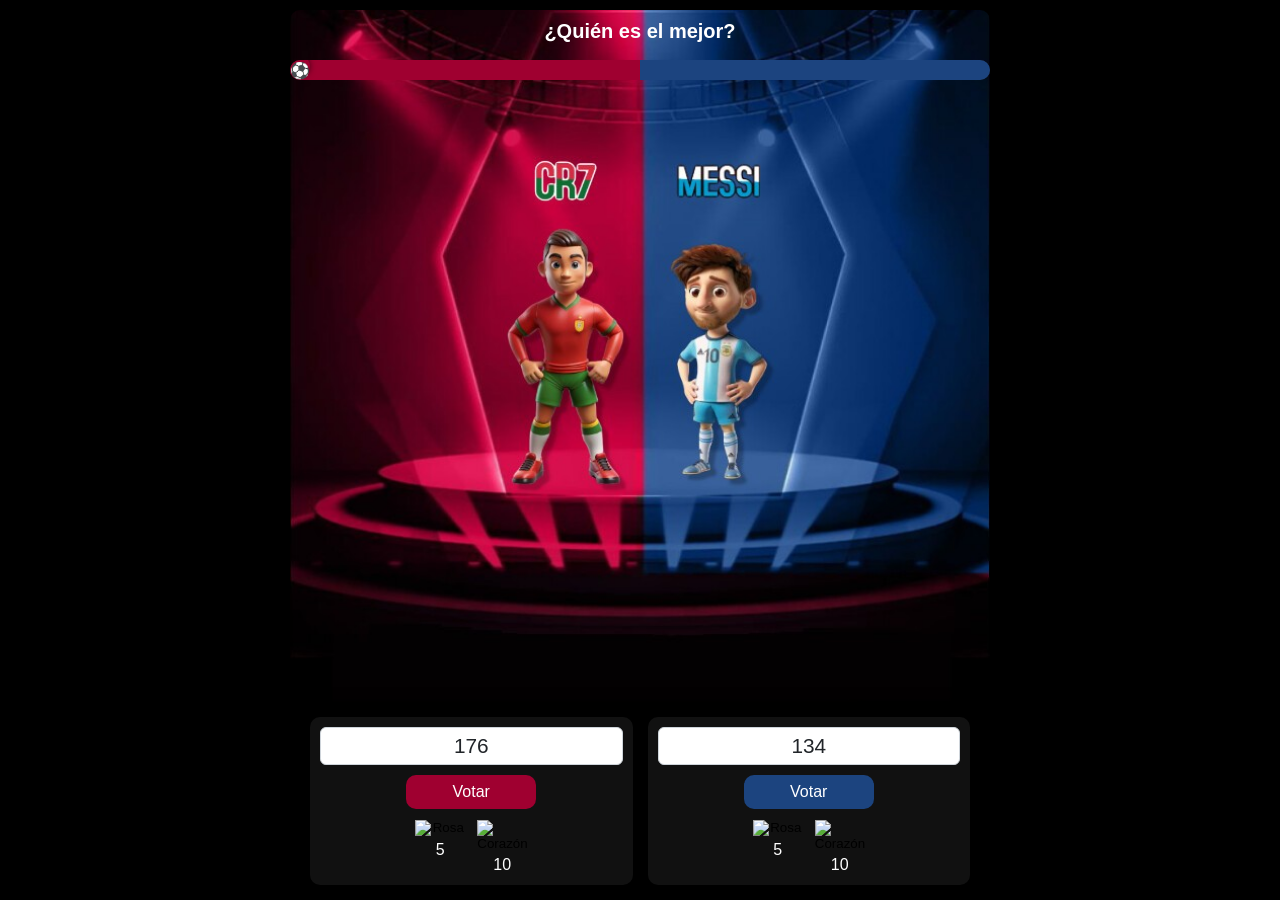
==== TheBest-tiktok.html @ d97ca102 "Add files via upload" ====
<!DOCTYPE html>
<html lang="es">
<head>
    <meta charset="UTF-8" />
    <title>CR7 vs Messi - Votación</title>
    <meta name="viewport" content="width=device-width, initial-scale=1" />
    <style>
        body {
            background-color: #000;
            color: white;
            font-family: Arial, sans-serif;
            text-align: center;
            margin: 0;
          
        }
        h1 {
            margin-top: 20px;
        }
        .container {
            max-width: 700px;
            width: 100%;
            margin: 0 auto;
            padding: 10px;
        }
        .image {
            width: 100%;
            height: auto;
            display: block;
            border-radius: 10px;
        }

        /* Footer fijo con botones */
        .vote-footer {
    position: fixed;
    bottom: 0;
    left: 0;
    right: 0;
    width: 100%;
    max-width: 700px;  /* ancho máximo */
    margin: 0 auto;    /* centrar horizontal */
    background: rgba(0,0,0,0.85);
    display: grid;
    grid-template-columns: 1fr 1fr;
    gap: 15px;
    padding: 15px 20px;
    box-sizing: border-box;
    z-index: 9999;
    box-shadow: 0 -3px 8px rgba(0,0,0,0.7);
}

        .vote-box {
            background: #111;
            border-radius: 10px;
            padding: 10px;
            text-align: center;
            display: flex;
            flex-direction: column;
            align-items: center;
        }

        .vote-box label {
            font-weight: bold;
            font-size: 1.2em;
            margin-bottom: 8px;
        }

        input[type="text"] {
            text-align: center;
            font-size: 1.3em;
            width: 100%;
           
            margin-bottom: 10px;
            border-radius: 0.375rem;
            border: 1px solid #ced4da;
            padding: 0.375rem 0.75rem;
            box-sizing: border-box;
            color: #212529;
            background-color: #fff;
            user-select: none;
        }

        input[type="text"]:focus {
            outline: none;
            border-color: #86b7fe;
            box-shadow: 0 0 0 0.25rem rgba(13,110,253,.25);
        }

        button.btnVoto {
            font-size: 1em;
            cursor: pointer;
            border-radius: 10px;
            border: none;
            padding: 8px 15px;
            color: #fff;
            width: 100%;
            max-width: 130px;
            margin-bottom: 10px;
            transition: background-color 0.3s ease;
        }
        .btnVoto.cr7 {
            background-color: #9f0030;
        }
        .btnVoto.messi {
            background-color: #1c447f;
        }
        .btnVoto:hover {
            filter: brightness(1.15);
        }

        .gifts {
            display: flex;
            justify-content: center;
            flex-wrap: wrap;
      
        }

      
        .gift-button {
    display: flex;
    flex-direction: column; /* Hace que el contenido sea vertical */
    align-items: center;
    background-color: transparent;
    border: none;
    cursor: pointer;

}

.gift-button img {
    width: 50px; /* ajusta el tamaño si lo deseas */
    height: auto;
}

.gift-button p {
    margin: 5px 0 0;
    color: #fff;
    font-size: 16px;
}


    

        /* Ajuste para pantallas muy chicas */
        @media (max-width: 400px) {
            .vote-footer {
                grid-template-columns: 1fr 1fr;
                padding: 10px 10px;
                gap: 10px;
            }
            input[type="text"], button.btnVoto {
                max-width: 100%;
            }

           .container {
                width: auto;
            }
        }

/*corazones flotando*/

        .floating-heart {
    position: fixed;
    bottom: 50px;
    right: 30px;
    width: 30px;
    height: 30px;
    background-image: url('https://cdn-icons-png.flaticon.com/512/833/833472.png'); /* ícono de corazón */
    background-size: cover;
    opacity: 1;
    animation: floatUp 2.5s ease-out forwards;
    pointer-events: none;
    z-index: 9999;
}

@keyframes floatUp {
    0% {
        transform: translateY(0) scale(1);
        opacity: 1;
    }
    50% {
        transform: translateY(-200px) scale(1.3);
        opacity: 0.7;
    }
    100% {
        transform: translateY(-500px) scale(0.8);
        opacity: 0;
    }
}


@keyframes confetiFall {
    0% {
        transform: translateY(0) rotate(0deg);
        opacity: 1;
    }
    100% {
        transform: translateY(100vh) rotate(720deg);
        opacity: 0;
    }
}

.confeti {
    position: fixed;
    top: -20px;
    width: 10px;
    height: 10px;
    background-color: red;
    opacity: 0.9;
    animation: confetiFall 3s linear forwards;
    z-index: 9999;
    pointer-events: none;
}


/*ESTILO DE ALERTA DE REGALO*/
.gift-alert {
    position: fixed;
    bottom: 100px;
    left: 50%;
    transform: translateX(-50%);
    background: rgba(0, 0, 0, 0.438); /* Fondo negro translúcido */
    color: #fff;
    border-radius: 16px;
    padding: 12px 18px;
    display: flex;
    align-items: center;
    gap: 10px;
    font-weight: 500;
    font-size: 1em;
    z-index: 10000;
    box-shadow: 0 6px 20px rgba(73, 73, 73, 0.6);
    animation: fadeOut 3s ease forwards;
    backdrop-filter: blur(4px); /* efecto cristal moderno */
}

.gift-alert img {
    width: 36px;
    height: auto;
    border-radius: 8px;
}

@keyframes fadeOut {
    0% {
        opacity: 1;
        transform: translateX(-50%) scale(1);
    }
    80% {
        opacity: 1;
        transform: translateX(-50%) scale(1.05);
    }
    100% {
        opacity: 0;
        transform: translateX(-50%) scale(0.9);
    }
}




.mensaje-votacion {
    position: fixed;
    top: 310px;
    left: 50%;
    transform: translateX(-50%);
    width: 95%;
    max-width: 700px;
    overflow: hidden;
    background: rgba(233, 3, 3, 0.75);
    border-radius: 12px;
    z-index: 9998;
    padding: 5px 0;
    box-shadow: 0 4px 12px rgba(0, 0, 0, 0.4);
    backdrop-filter: blur(4px);
}

.mensaje-marquesina {
    display: inline-block;
    white-space: nowrap;
    color: #fff;
    font-weight: 500;
    font-size: 1em;
    padding-left: 100%;
    animation: scrollMensaje 10s linear infinite;
}

@keyframes scrollMensaje {
    0% {
        transform: translateX(0%);
    }
    100% {
        transform: translateX(-100%);
    }
}

/*BARRA DE ESTADISTICA DE VOTOS*/
.barra-votos {
    position: fixed;
    top: 60px;
    left: 50%;
    transform: translateX(-50%);
    width: 100%;
    max-width: 700px;
    height: 20px;
    background: #222;
    border-radius: 10px;
    overflow: hidden;
    z-index: 9999;
}

.barra-roja, .barra-azul {
    height: 100%;
    float: left;
}

.barra-roja {
    background-color: #9f0030;
    width: 50%; /* se ajustará por JS */
    transition: width 0.5s ease;
}

.barra-azul {
    background-color: #1c447f;
    width: 50%; /* se ajustará por JS */
    transition: width 0.5s ease;
}

.icono-movible {
    position: absolute;
    top: -4px;
    width: 20px;
    height: 20px;
    text-align: center;
    line-height: 30px;
    font-size: 16px;

    border-radius: 50%;
    box-shadow: 0 0 6px rgba(0,0,0,0.6);
    transition: left 0.5s ease;
    z-index: 10000;
}






    </style>
</head>
<body>

    <center><h1 style="position: fixed; width: 100%; left: 50%; transform: translateX(-50%); font-size: 20px;">
        <!--Escribe tu favorito<br>-->
        ¿Quién es el mejor?</h1></center>

        <div class="barra-votos">
        <div class="barra-roja" id="barraCR7"></div>
        <div class="barra-azul" id="barraMessi"></div>
        <div class="icono-movible" id="indicador">⚽</div>
        </div>

    <div class="container">
        <img src="cr7messi10x.jpg" alt="CR7 vs Messi" class="image" />
    </div>

   <!--<div class="mensaje-votacion">
    <div class="mensaje-marquesina">
        ¡Dale 1 punto a tu favorito escribiendo su nombre!
    </div>
    </div>-->

    <div class="vote-footer">
        <!-- CR7 Votación -->
        <div class="vote-box">
   
            <input type="text" id="cr7Votes" value="176" readonly />
            <button class="btnVoto cr7" onclick="vote('cr7Votes', 1); mostrarAlertaRegalo('CR7', 'Galacticracks', 1, 'img/logo.png');">Votar</button>
            <div class="gifts">  
                <button class="gift-button" onclick="vote('cr7Votes', 5); mostrarAlertaRegalo('CR7', 'Rosa', 5, 'img/cr71.jpg');" title="Rosa (5)"  >
                    <img src="img/cr71.jpg" alt="Rosa" /> <p>5</p>
                </button>
                <button class="gift-button" onclick="vote('cr7Votes', 10); mostrarAlertaRegalo('CR7', 'Corazón', 10, 'img/cr710.jpg');"  title="Corazón (10)">
                    <img src="img/cr710.jpg" alt="Corazón" /> <p>10</p>
                </button>
               <!--- <button class="gift-button" onclick="vote('cr7Votes', 30)" title="Regalo (30)">
                    <img src="img/cr730.jpg" alt="Regalo" /> <p>30</p>
                </button>-->
            </div>
        </div>

        <!-- Messi Votación -->
        <div class="vote-box">
       
            <input type="text" id="messiVotes" value="134" readonly />
            <button class="btnVoto messi" onclick="vote('messiVotes', 1); mostrarAlertaRegalo('Messi', 'Galacticracks', 1, 'img/logo.png');">Votar</button>
            <div class="gifts">
                <button class="gift-button" onclick="vote('messiVotes', 5); mostrarAlertaRegalo('Messi', 'Corazón', 10, 'img/messi10.jpg');" title="Rosa (5)" >
                    <img src="img/messi1.jpg" alt="Rosa" /> <p>5</p>
                </button>
                <button class="gift-button" onclick="vote('messiVotes', 10); mostrarAlertaRegalo('Messi', 'Corazón', 10, 'img/messi10.jpg');" title="Corazón (10)">
                    <img src="img/messi10.jpg" alt="Corazón" /> <p>10</p>
                </button>
                <!--<button class="gift-button" onclick="vote('messiVotes', 30)" title="Regalo (30)">
                    <img src="img/messi30.jpg" alt="Regalo" /> <p>30</p>
                </button>-->
            </div>
        </div>
    </div>

    <script>

        const cr1 = new Audio('sound/cr7.mp3');
        const cr2 = new Audio('sound/cr72.mp3');
        const m1 = new Audio('sound/messi.mp3');
        const m2 = new Audio('sound/messi2.mp3');

        // Precarga todos
        [cr1, cr2, m1, m2].forEach(audio => {
            audio.preload = 'auto';
            audio.load();
        });

        function reproducir(audio) {
            audio.currentTime = 0;
            audio.play();
        }

        function vote(id, amount) {
            const input = document.getElementById(id);
            const valorActual = parseInt(input.value.replace(/,/g, "")) || 0;
            const nuevoValor = valorActual + amount;
            input.value = formatearConComas(nuevoValor);

        

            const lado = id === 'cr7Votes' ? 'izquierdo' : 'derecho';
            //lanzarCorazones(7, lado);
            //lanzarCorazon(lado); // 👈 aquí llamamos la animación
             
            if (amount >= 5) {
                reproducir(lado === 'izquierdo' ? cr2 : m2);
                lanzarConfeti(500);
            } else {
                reproducir(lado === 'izquierdo' ? cr1 : m1);
            }
        
            for (let i = 0; i < 5; i++) {
                setTimeout(() => {
                    lanzarCorazon(lado);
                }, i * 200); // cada corazón se lanza con 200ms de diferencia
            }

             actualizarBarra(); // 👈 Aquí actualizamos la barra visual
        }

        function formatearConComas(numero) {
            return numero.toString().replace(/\B(?=(\d{3})+(?!\d))/g, ",");
        }

        function lanzarCorazon(lado = 'derecho') {
            const heart = document.createElement('div');
            heart.classList.add('floating-heart');

            // Tamaño y posición aleatoria
            const randomOffset = Math.random() * 60 - 30; // -30 a +30
            const randomSize = 20 + Math.random() * 20; // 20 a 40 px

            heart.style.width = heart.style.height = randomSize + 'px';

            // Posición según el lado
            if (lado === 'izquierdo') {
                heart.style.left = (30 + randomOffset) + 'px';
            } else {
                heart.style.right = (30 + randomOffset) + 'px';
            }

            document.body.appendChild(heart);

            setTimeout(() => {
                heart.remove();
            }, 2500);
        }



        const images = ['❤️', '💖', '💜', '💙', '🧡', '💚', '💛'];


        function lanzarCorazones(cantidad = 5, lado = 'derecho') {
    for (let i = 0; i < cantidad; i++) {
        const heart = document.createElement('div');
        heart.textContent = images[Math.floor(Math.random() * images.length)];

        heart.style.position = 'fixed';
        heart.style.bottom = (30 + i * 25 + Math.random() * 15) + 'px'; // 👈 más separación vertical
        heart.style.fontSize = (20 + Math.random() * 20) + 'px';
        heart.style.opacity = Math.random() * 0.6 + 0.4;
        heart.style.transform = `rotate(${Math.random() * 360}deg)`;
        heart.style.zIndex = 9999;
        heart.style.pointerEvents = 'none';
        heart.style.animation = 'floatUp 3s ease-out forwards';
  

        const offsetX = Math.random() * 60 - 30; // 👈 más controlado horizontalmente
        if (lado === 'izquierdo') {
            heart.style.left = (30 + offsetX) + 'px';
        } else {
            heart.style.right = (30 + offsetX) + 'px';
        }

        document.body.appendChild(heart);

        setTimeout(() => {
            heart.remove();
        }, 3000);
    }
}



        function lanzarConfeti(cantidad = 100) {
            const colores = ['#ff0', '#f0f', '#0ff', '#0f0', '#f00', '#00f'];

            for (let i = 0; i < cantidad; i++) {
                const confeti = document.createElement('div');
                confeti.classList.add('confeti');

                // Tamaño aleatorio
                const size = Math.random() * 8 + 4;
                confeti.style.width = size + 'px';
                confeti.style.height = size + 'px';

                // Color aleatorio
                confeti.style.backgroundColor = colores[Math.floor(Math.random() * colores.length)];

                // Posición horizontal aleatoria
                confeti.style.left = Math.random() * 100 + 'vw';

                // Velocidad y duración aleatoria
                confeti.style.animationDuration = (2 + Math.random() * 2) + 's';

                document.body.appendChild(confeti);

                // Eliminar tras la animación
                setTimeout(() => {
                    confeti.remove();
                }, 4000);
            }
        }


        function mostrarAlertaRegalo(jugador, regalo, cantidad, imagenURL) {
            const alerta = document.createElement('div');
            alerta.classList.add('gift-alert');

            alerta.innerHTML = `
                <img src="${imagenURL}" alt="${regalo}">
                <span>${jugador.toUpperCase()} recibió ${regalo} x${cantidad}</span>
            `;

            document.body.appendChild(alerta);

            setTimeout(() => {
                alerta.remove();
            }, 3000);
        }


        function actualizarBarra() {
            const cr7 = parseInt(document.getElementById('cr7Votes').value.replace(/,/g, "")) || 0;
            const messi = parseInt(document.getElementById('messiVotes').value.replace(/,/g, "")) || 0;
            const total = cr7 + messi;

            const porcentajeCR7 = total > 0 ? (cr7 / total) * 100 : 50;
            const porcentajeMessi = 100 - porcentajeCR7;

            document.getElementById('barraCR7').style.width = porcentajeCR7 + '%';
            document.getElementById('barraMessi').style.width = porcentajeMessi + '%';

            const barra = document.querySelector('.barra-votos');
            const anchoBarra = barra.offsetWidth;
            const icono = document.getElementById('indicador');

            const posicion = (porcentajeCR7 / 100) * anchoBarra - icono.offsetWidth / 2;
            icono.style.left = posicion + 'px';
        }




    </script>

</body>
</html>
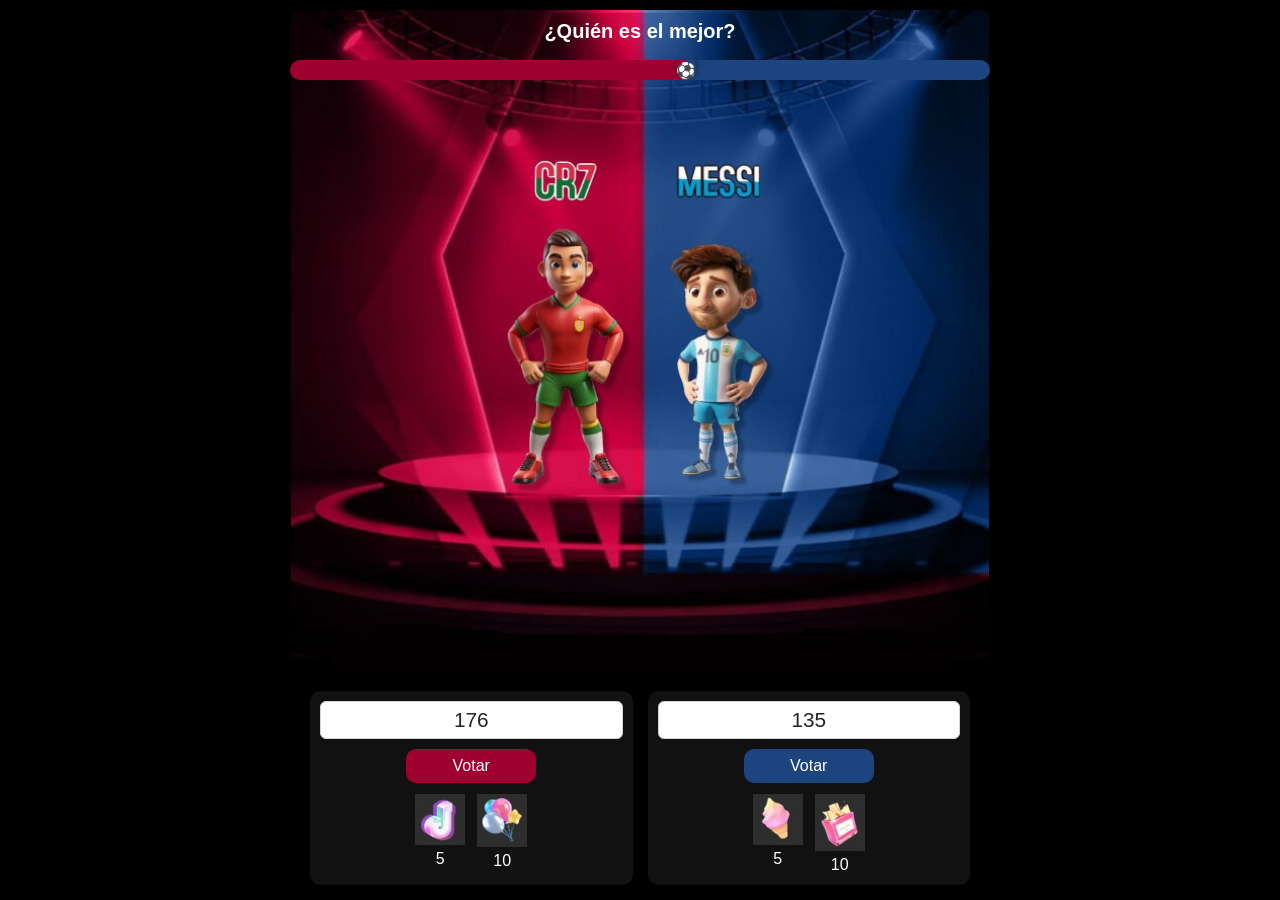
==== commit 8de1d5b9: "Add files via upload" ====
--- a/TheBest-tiktok.html
+++ b/TheBest-tiktok.html
@@ -407,6 +407,35 @@
 
     <script>
 
+      document.addEventListener("DOMContentLoaded", function () {
+
+    // Messi inmediatamente
+    vote("messiVotes", 1);
+
+    mostrarAlertaRegalo(
+        "Messi",
+        "Galacticracks",
+        1,
+        "img/logo.png"
+    );
+
+
+    // CR7 después de 3 segundos
+    setTimeout(function () {
+
+        vote("cr7Votes", 1);
+
+        mostrarAlertaRegalo(
+            "CR7",
+            "Galacticracks",
+            1,
+            "img/logo.png"
+        );
+
+    }, 3000);
+
+});
+
         const cr1 = new Audio('sound/cr7.mp3');
         const cr2 = new Audio('sound/cr72.mp3');
         const m1 = new Audio('sound/messi.mp3');
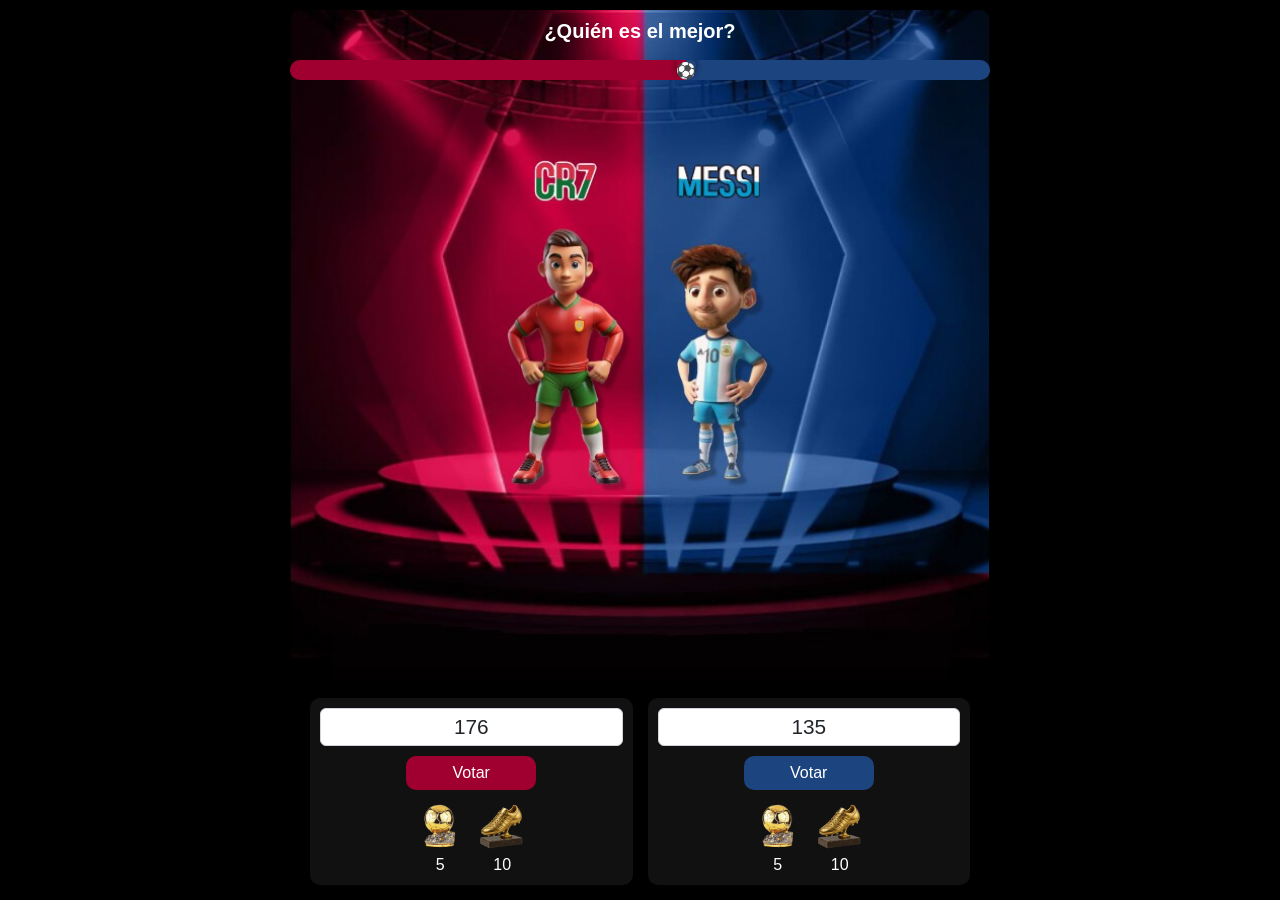
==== commit 1db50274: "Update TheBest-tiktok.html" ====
--- a/TheBest-tiktok.html
+++ b/TheBest-tiktok.html
@@ -374,11 +374,11 @@
             <input type="text" id="cr7Votes" value="176" readonly />
             <button class="btnVoto cr7" onclick="vote('cr7Votes', 1); mostrarAlertaRegalo('CR7', 'Galacticracks', 1, 'img/logo.png');">Votar</button>
             <div class="gifts">  
-                <button class="gift-button" onclick="vote('cr7Votes', 5); mostrarAlertaRegalo('CR7', 'Rosa', 5, 'img/cr71.jpg');" title="Rosa (5)"  >
-                    <img src="img/cr71.jpg" alt="Rosa" /> <p>5</p>
+                <button class="gift-button" onclick="vote('cr7Votes', 5); mostrarAlertaRegalo('CR7', 'Bota', 5, 'img/cr71.png');" title="Rosa (5)"  >
+                    <img src="img/cr71.png" alt="Rosa" /> <p>5</p>
                 </button>
-                <button class="gift-button" onclick="vote('cr7Votes', 10); mostrarAlertaRegalo('CR7', 'Corazón', 10, 'img/cr710.jpg');"  title="Corazón (10)">
-                    <img src="img/cr710.jpg" alt="Corazón" /> <p>10</p>
+                <button class="gift-button" onclick="vote('cr7Votes', 10); mostrarAlertaRegalo('CR7', 'Balon', 10, 'img/cr710.png');"  title="Corazón (10)">
+                    <img src="img/cr710.png" alt="Corazón" /> <p>10</p>
                 </button>
                <!--- <button class="gift-button" onclick="vote('cr7Votes', 30)" title="Regalo (30)">
                     <img src="img/cr730.jpg" alt="Regalo" /> <p>30</p>
@@ -392,11 +392,11 @@
             <input type="text" id="messiVotes" value="134" readonly />
             <button class="btnVoto messi" onclick="vote('messiVotes', 1); mostrarAlertaRegalo('Messi', 'Galacticracks', 1, 'img/logo.png');">Votar</button>
             <div class="gifts">
-                <button class="gift-button" onclick="vote('messiVotes', 5); mostrarAlertaRegalo('Messi', 'Corazón', 10, 'img/messi10.jpg');" title="Rosa (5)" >
-                    <img src="img/messi1.jpg" alt="Rosa" /> <p>5</p>
+                <button class="gift-button" onclick="vote('messiVotes', 5); mostrarAlertaRegalo('Messi', 'Bota', 10, 'img/messi10.png');" title="Rosa (5)" >
+                    <img src="img/messi1.png" alt="Rosa" /> <p>5</p>
                 </button>
-                <button class="gift-button" onclick="vote('messiVotes', 10); mostrarAlertaRegalo('Messi', 'Corazón', 10, 'img/messi10.jpg');" title="Corazón (10)">
-                    <img src="img/messi10.jpg" alt="Corazón" /> <p>10</p>
+                <button class="gift-button" onclick="vote('messiVotes', 10); mostrarAlertaRegalo('Messi', 'Balon', 10, 'img/messi10.png');" title="Corazón (10)">
+                    <img src="img/messi10.png" alt="Corazón" /> <p>10</p>
                 </button>
                 <!--<button class="gift-button" onclick="vote('messiVotes', 30)" title="Regalo (30)">
                     <img src="img/messi30.jpg" alt="Regalo" /> <p>30</p>
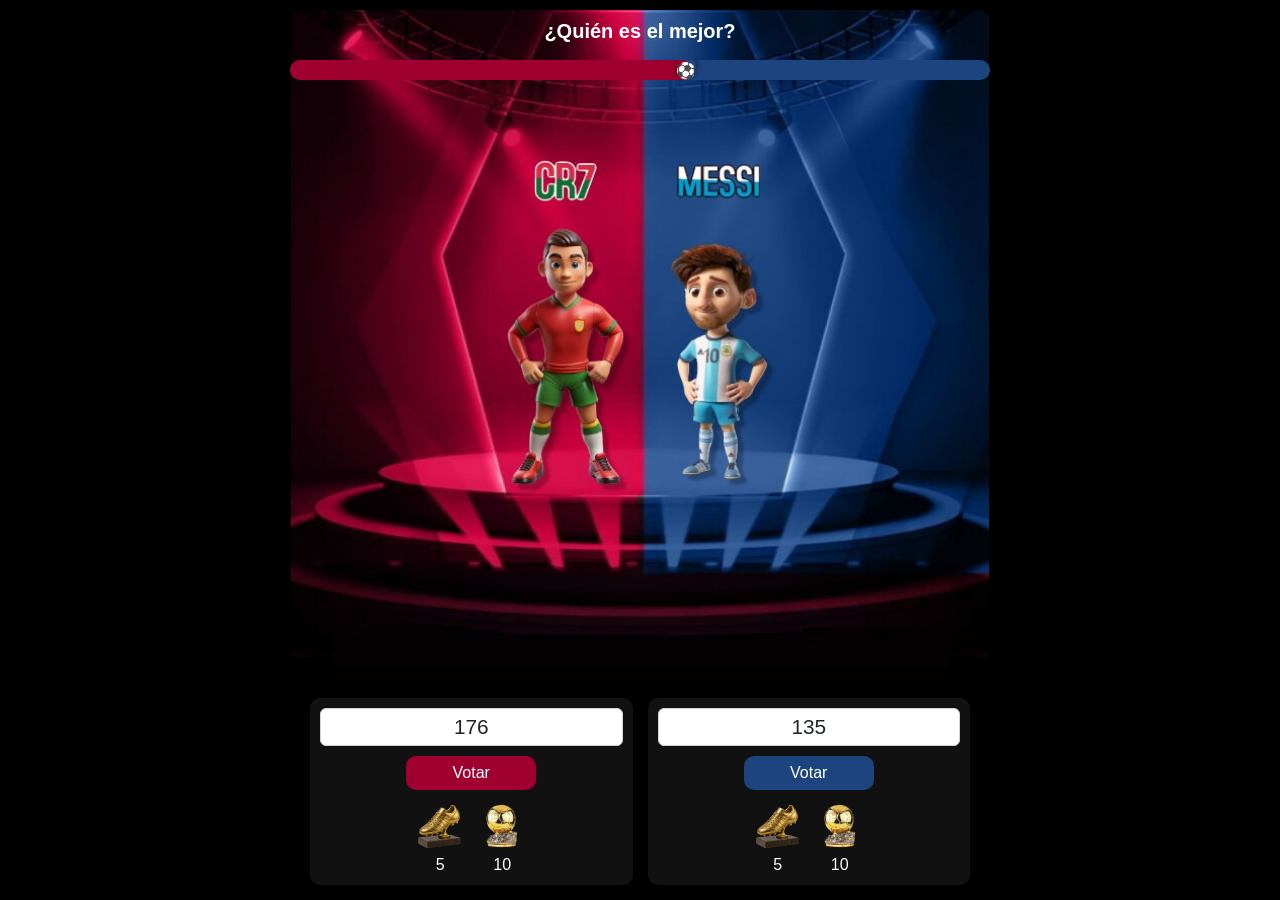
==== commit 5481c652: "Update TheBest-tiktok.html" ====
--- a/TheBest-tiktok.html
+++ b/TheBest-tiktok.html
@@ -375,10 +375,10 @@
             <button class="btnVoto cr7" onclick="vote('cr7Votes', 1); mostrarAlertaRegalo('CR7', 'Galacticracks', 1, 'img/logo.png');">Votar</button>
             <div class="gifts">  
                 <button class="gift-button" onclick="vote('cr7Votes', 5); mostrarAlertaRegalo('CR7', 'Bota', 5, 'img/cr71.png');" title="Rosa (5)"  >
-                    <img src="img/cr71.png" alt="Rosa" /> <p>5</p>
+                    <img src="img/cr710.png" alt="Rosa" /> <p>5</p>
                 </button>
                 <button class="gift-button" onclick="vote('cr7Votes', 10); mostrarAlertaRegalo('CR7', 'Balon', 10, 'img/cr710.png');"  title="Corazón (10)">
-                    <img src="img/cr710.png" alt="Corazón" /> <p>10</p>
+                    <img src="img/cr71.png" alt="Corazón" /> <p>10</p>
                 </button>
                <!--- <button class="gift-button" onclick="vote('cr7Votes', 30)" title="Regalo (30)">
                     <img src="img/cr730.jpg" alt="Regalo" /> <p>30</p>
@@ -393,10 +393,10 @@
             <button class="btnVoto messi" onclick="vote('messiVotes', 1); mostrarAlertaRegalo('Messi', 'Galacticracks', 1, 'img/logo.png');">Votar</button>
             <div class="gifts">
                 <button class="gift-button" onclick="vote('messiVotes', 5); mostrarAlertaRegalo('Messi', 'Bota', 10, 'img/messi10.png');" title="Rosa (5)" >
-                    <img src="img/messi1.png" alt="Rosa" /> <p>5</p>
+                    <img src="img/messi10.png" alt="Rosa" /> <p>5</p>
                 </button>
                 <button class="gift-button" onclick="vote('messiVotes', 10); mostrarAlertaRegalo('Messi', 'Balon', 10, 'img/messi10.png');" title="Corazón (10)">
-                    <img src="img/messi10.png" alt="Corazón" /> <p>10</p>
+                    <img src="img/messi1.png" alt="Corazón" /> <p>10</p>
                 </button>
                 <!--<button class="gift-button" onclick="vote('messiVotes', 30)" title="Regalo (30)">
                     <img src="img/messi30.jpg" alt="Regalo" /> <p>30</p>
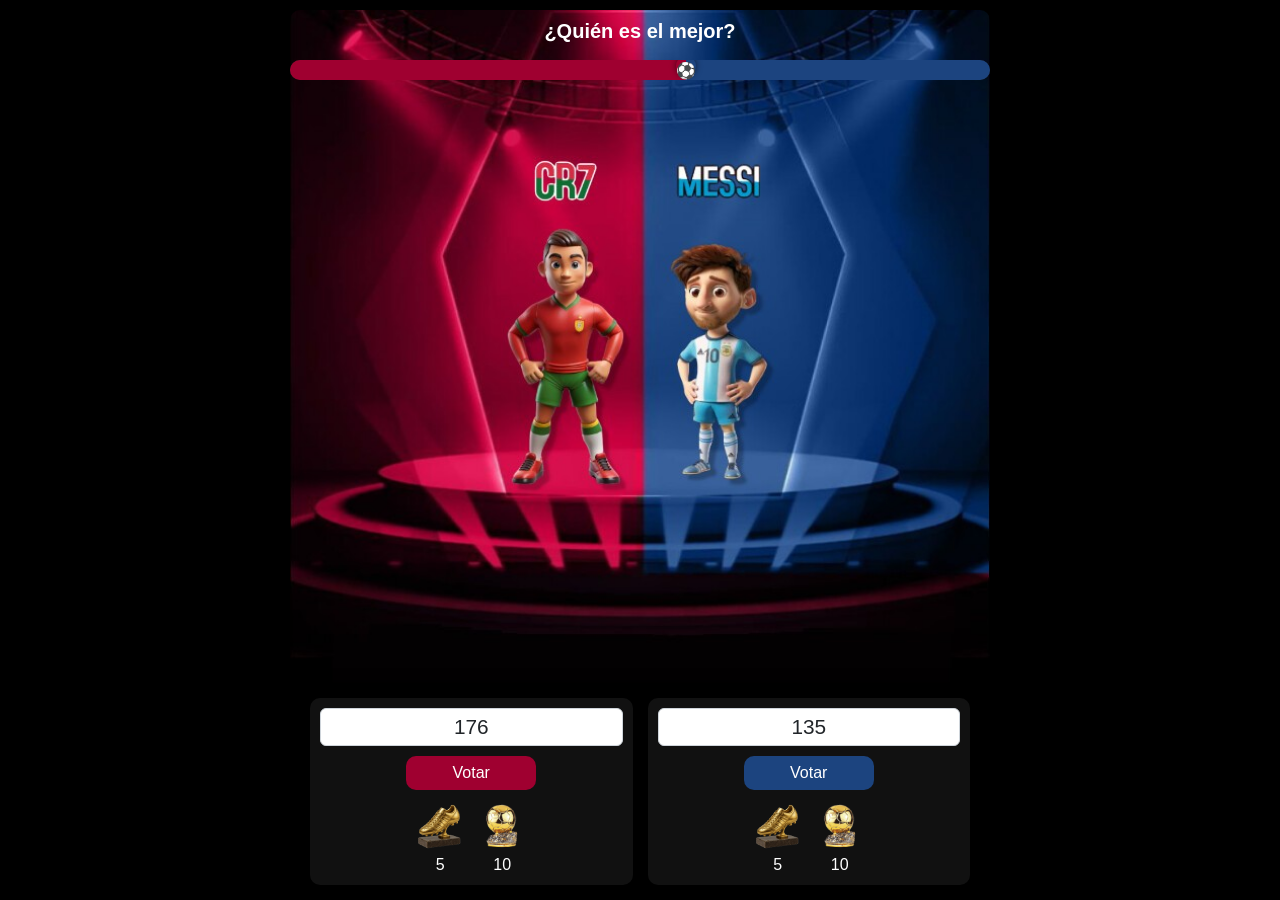
==== commit 223ee717: "Update TheBest-tiktok.html" ====
--- a/TheBest-tiktok.html
+++ b/TheBest-tiktok.html
@@ -374,10 +374,10 @@
             <input type="text" id="cr7Votes" value="176" readonly />
             <button class="btnVoto cr7" onclick="vote('cr7Votes', 1); mostrarAlertaRegalo('CR7', 'Galacticracks', 1, 'img/logo.png');">Votar</button>
             <div class="gifts">  
-                <button class="gift-button" onclick="vote('cr7Votes', 5); mostrarAlertaRegalo('CR7', 'Bota', 5, 'img/cr71.png');" title="Rosa (5)"  >
+                <button class="gift-button" onclick="vote('cr7Votes', 5); mostrarAlertaRegalo('CR7', 'Bota', 5, 'img/cr710.png');" title="Rosa (5)"  >
                     <img src="img/cr710.png" alt="Rosa" /> <p>5</p>
                 </button>
-                <button class="gift-button" onclick="vote('cr7Votes', 10); mostrarAlertaRegalo('CR7', 'Balon', 10, 'img/cr710.png');"  title="Corazón (10)">
+                <button class="gift-button" onclick="vote('cr7Votes', 10); mostrarAlertaRegalo('CR7', 'Balon', 10, 'img/cr71.png');"  title="Corazón (10)">
                     <img src="img/cr71.png" alt="Corazón" /> <p>10</p>
                 </button>
                <!--- <button class="gift-button" onclick="vote('cr7Votes', 30)" title="Regalo (30)">
@@ -395,7 +395,7 @@
                 <button class="gift-button" onclick="vote('messiVotes', 5); mostrarAlertaRegalo('Messi', 'Bota', 10, 'img/messi10.png');" title="Rosa (5)" >
                     <img src="img/messi10.png" alt="Rosa" /> <p>5</p>
                 </button>
-                <button class="gift-button" onclick="vote('messiVotes', 10); mostrarAlertaRegalo('Messi', 'Balon', 10, 'img/messi10.png');" title="Corazón (10)">
+                <button class="gift-button" onclick="vote('messiVotes', 10); mostrarAlertaRegalo('Messi', 'Balon', 10, 'img/messi1.png');" title="Corazón (10)">
                     <img src="img/messi1.png" alt="Corazón" /> <p>10</p>
                 </button>
                 <!--<button class="gift-button" onclick="vote('messiVotes', 30)" title="Regalo (30)">
